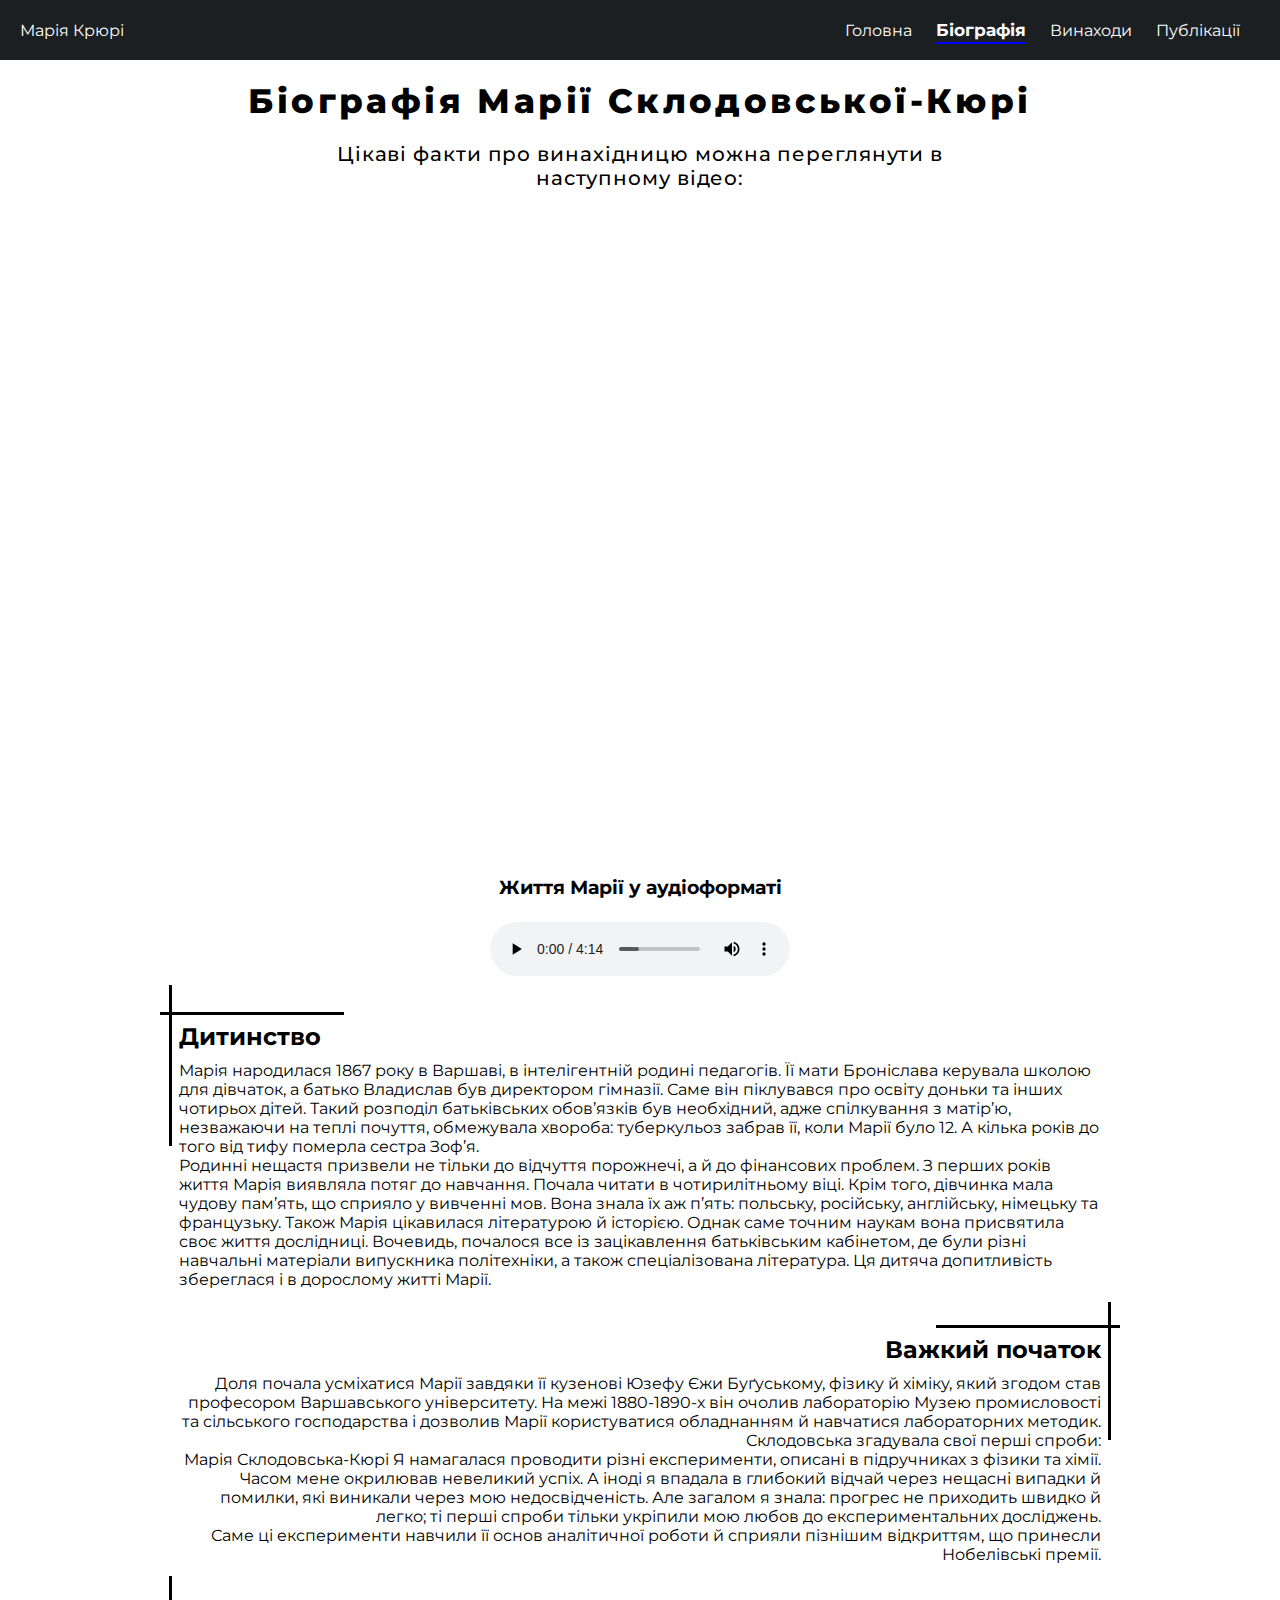
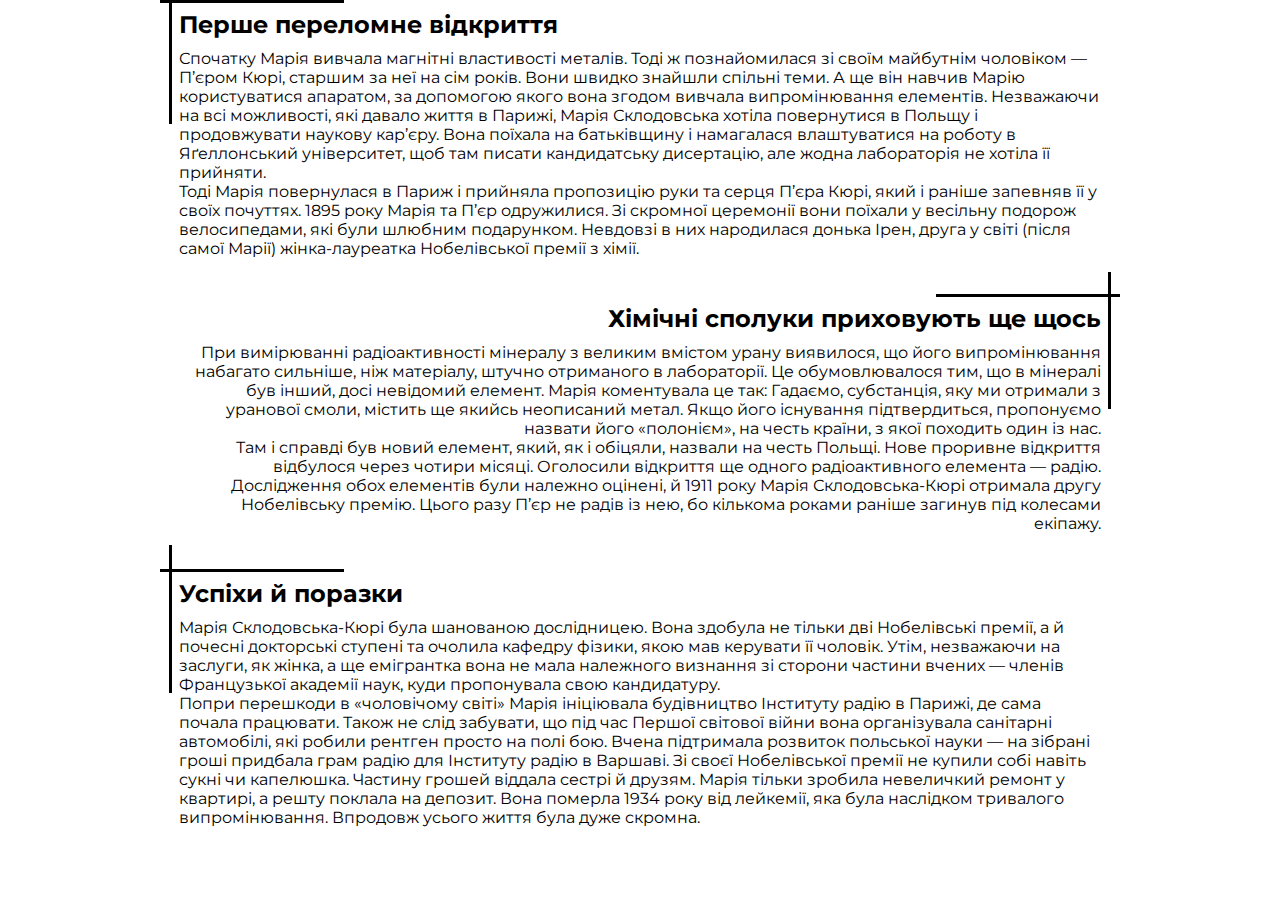
==== bio.html @ d75cf163 "first commit" ====
<!DOCTYPE html>
<html>

<head>
    <title>Біографія</title>
    <link rel="stylesheet" href="css/style.css">
    <meta name="viewport" content="width=device-width, initial-scale=1">
</head>


<body>
    <header class="header">
        <div class="header-logo">Марія Крюрі</div>
        <div class="menu">
            <a href="/index.html" class="menu-item">Головна</a>
            <a href="/bio.html" class="menu-item active">Біографія</a>
            <a href="/invention.html" class="menu-item">Винаходи</a>
            <a href="/table.html" class="menu-item">Публікації</a>
        </div>
    </header>

    <div class="content-bio">
        <div class="title">
            <h1>Біографія Марії Склодовської-Кюрі</h1>
            <h2>Цікаві факти про винахідницю можна переглянути в наступному відео:</h2>
        </div>

        <div class="content-video">
            <iframe width="100%" height="100%" src="https://www.youtube.com/embed/_8dkaMkou_w?si=WavJ_647ao90aTCF"
                frameborder="0" allowfullscreen class="video"></iframe>
        </div>
        
        <div class="content-audio">
            <h3>Життя Марії у аудіоформаті</h2>
            <audio controls>
                <source src="info-audio.mp3" type="audio/mpeg">
                Текст, який відобразиться, якщо браузер не підтримує аудіо.
            </audio>
        </div>

        <div class="content-text">
            <div class="info info-even">
                <h2 class="info-title">
                    Дитинство
                </h2>
                <p class="info-text">
                    Марія народилася 1867 року в Варшаві, в інтелігентній родині педагогів. Її мати Броніслава керувала
                    школою для дівчаток, а батько Владислав був директором гімназії. Саме він піклувався про освіту
                    доньки
                    та інших чотирьох дітей. Такий розподіл батьківських обов’язків був необхідний, адже спілкування з
                    матір’ю, незважаючи на теплі почуття, обмежувала хвороба: туберкульоз забрав її, коли Марії було 12.
                    А
                    кілька років до того від тифу померла сестра Зоф’я.
                    <br>
                    Родинні нещастя призвели не тільки до відчуття
                    порожнечі, а й до фінансових проблем. З перших років життя Марія виявляла потяг до навчання. Почала
                    читати в чотирилітньому віці. Крім того, дівчинка мала чудову пам’ять, що сприяло у вивченні мов.
                    Вона
                    знала їх аж п’ять: польську, російську, англійську, німецьку та французьку. Також Марія цікавилася
                    літературою й історією. Однак саме точним наукам вона присвятила своє життя дослідниці. Вочевидь,
                    почалося все із зацікавлення батьківським кабінетом, де були різні навчальні матеріали випускника
                    політехніки, а також спеціалізована література. Ця дитяча допитливість збереглася і в дорослому
                    житті
                    Марії.
                </p>
            </div>

            <div class="info info-odd">
                <h2 class="info-title">
                    Важкий початок
                </h2>
                <p class="info-text">
                    Доля почала усміхатися Марії завдяки її кузенові Юзефу Єжи Буґуському, фізику й хіміку, який згодом
                    став
                    професором Варшавського університету. На межі 1880-1890-х він очолив лабораторію Музею промисловості
                    та
                    сільського господарства і дозволив Марії користуватися обладнанням й навчатися лабораторних методик.
                    Склодовська згадувала свої перші спроби:
                    <br>
                    Марія Склодовська-Кюрі
                    Я намагалася проводити різні експерименти, описані в підручниках з фізики та хімії. Часом мене
                    окрилював
                    невеликий успіх. А іноді я впадала в глибокий відчай через нещасні випадки й помилки, які виникали
                    через
                    мою недосвідченість. Але загалом я знала: прогрес не приходить швидко й легко; ті перші спроби
                    тільки
                    укріпили мою любов до експериментальних досліджень.
                    <br>
                    Саме ці експерименти навчили її основ аналітичної роботи й сприяли пізнішим відкриттям, що принесли
                    Нобелівські премії.
                </p>
            </div>

            <div class="info info-even">
                <h2 class="info-title">
                    Перше переломне відкриття
                </h2>
                <p class="info-text">
                    Спочатку Марія вивчала магнітні властивості металів. Тоді ж познайомилася зі своїм майбутнім
                    чоловіком —
                    П’єром Кюрі, старшим за неї на сім років. Вони швидко знайшли спільні теми. А ще він навчив Марію
                    користуватися апаратом, за допомогою якого вона згодом вивчала випромінювання елементів. Незважаючи
                    на
                    всі можливості, які давало життя в Парижі, Марія Склодовська хотіла повернутися в Польщу і
                    продовжувати
                    наукову кар’єру. Вона поїхала на батьківщину і намагалася влаштуватися на роботу в Яґеллонський
                    університет, щоб там писати кандидатську дисертацію, але жодна лабораторія не хотіла її прийняти.
                    <br>
                    Тоді Марія повернулася в Париж і прийняла пропозицію руки та серця П’єра Кюрі, який і раніше
                    запевняв її
                    у своїх почуттях. 1895 року Марія та П’єр одружилися. Зі скромної церемонії вони поїхали у весільну
                    подорож велосипедами, які були шлюбним подарунком. Невдовзі в них народилася донька Ірен, друга у
                    світі
                    (після самої Марії) жінка-лауреатка Нобелівської премії з хімії.
                </p>
            </div>


            
            <div class="info info-odd">
                <h2 class="info-title">
                    Хімічні сполуки приховують ще щось
                </h2>
                <p class="info-text">
                    При вимірюванні радіоактивності мінералу з великим вмістом урану виявилося, що його випромінювання
                    набагато сильніше, ніж матеріалу, штучно отриманого в лабораторії. Це обумовлювалося тим, що в
                    мінералі
                    був інший, досі невідомий елемент. Марія коментувала це так: Гадаємо, субстанція, яку ми отримали з
                    уранової смоли, містить ще якийсь неописаний метал. Якщо його існування підтвердиться, пропонуємо
                    назвати його «полонієм», на честь країни, з якої походить один із нас.
                    <br>
                    Там і справді був новий елемент, який, як і обіцяли, назвали на честь Польщі. Нове проривне
                    відкриття
                    відбулося через чотири місяці. Оголосили відкриття ще одного радіоактивного елемента — радію.
                    Дослідження обох елементів були належно оцінені, й 1911 року Марія Склодовська-Кюрі отримала другу
                    Нобелівську премію. Цього разу П’єр не радів із нею, бо кількома роками раніше загинув під колесами
                    екіпажу.
                </p>
            </div>

            <div class="info info-even">
                <h2 class="info-title">
                    Успіхи й поразки
                </h2>
                <p class="info-text">
                    Марія Склодовська-Кюрі була шанованою дослідницею. Вона здобула не тільки дві Нобелівські премії, а
                    й
                    почесні докторські ступені та очолила кафедру фізики, якою мав керувати її чоловік. Утім, незважаючи
                    на
                    заслуги, як жінка, а ще емігрантка вона не мала належного визнання зі сторони частини вчених —
                    членів
                    Французької академії наук, куди пропонувала свою кандидатуру.
                    <br>
                    Попри перешкоди в «чоловічому світі» Марія ініціювала будівництво Інституту радію в Парижі, де сама
                    почала працювати. Також не слід забувати, що під час Першої світової війни вона організувала
                    санітарні
                    автомобілі, які робили рентген просто на полі бою. Вчена підтримала розвиток польської науки — на
                    зібрані гроші придбала грам радію для Інституту радію в Варшаві. Зі своєї Нобелівської премії не
                    купили
                    собі навіть сукні чи капелюшка. Частину грошей віддала сестрі й друзям. Марія тільки зробила
                    невеличкий
                    ремонт у квартирі, а решту поклала на депозит. Вона померла 1934 року від лейкемії, яка була
                    наслідком
                    тривалого випромінювання. Впродовж усього життя була дуже скромна.
                </p>
            </div>
            <div class="footer"></div>
        </div>
    </div>


</body>

</html>
---- css/style.css ----
@import url("https://fonts.googleapis.com/css2?family=Montserrat&display=swap");

* {
  margin: 0;
  padding: 0;
  box-sizing: border-box;
}

body,
html {
  height: 100%;
  font-family: "Montserrat", sans-serif;
}

/* Стилі для шапки сайту */
.header {
  background-color: #1c1f22;
  color: #fff;
  padding: 20px;
  display: flex;
  justify-content: space-between;
  align-items: center;
  position: fixed;
  width: 100%;
  z-index: 9999;
}

.menu-item {
  margin-right: 20px;
  text-decoration: none;
  color: #fff;
  transition: all 0.1s;
}


.menu-item:hover {
  font-size: 17px;
  font-weight: bold;
  padding-bottom: 2px;
  border-bottom: 2px solid blue;
}

.active {
  font-size: 17px;
  font-weight: bold;
  padding-bottom: 2px;
  border-bottom: 2px solid blue;
  transition: all 0.1s;
}

/* Стилі для фото на всю сторінку */
.background-image {
  background-image: url("/images/home2.png");
  height: 100%;
  background-position: center;
  background-repeat: no-repeat;
  background-size: cover;
}



/* Стилі для блока з заволоком, підзаволоком і кнопкою */
.content {
  text-align: left;
  width: 30%;
  display: flex;
  flex-direction: column;
  color: #fff;
  padding: 20px;
  position: absolute;
  top: 60%;
  left: 25%;
  transform: translate(-50%, -50%);
}

.content p {
  margin-bottom: 50px;
  margin-top: 10px;
}

/* Стилі для кнопки */
.button {
  color: white;
  width: 60%;
  text-align: center;
  padding: 10px 20px;
  border: 1px solid white;
  transition: 0.5s ease;
  text-decoration: none;
}

.button:hover {
  color: black;
  background-color: #fff;
}

.boss {
  background: #2c2f33;
  color: #fff;
}

.title {
  text-align: center;
  display: flex;
  flex-direction: column;
  justify-content: center;
  align-items: center;
  padding-top: 60px;
}

.title h1 {
  font-size: 34px;
  font-weight: 800;
  margin: 20px;
  letter-spacing: 3.4px;
}

.title h2 {
  font-size: 20px;
  font-weight: 500;
  width: 55vw;
  margin-bottom: 10px;
  letter-spacing: 0.9px;
}

/* Стилі для контейнера блоків */
.container {
  display: flex;
  justify-content: space-between;
  margin: 0 auto;
  height: 100%;
  width: 80%;
}

/* Стилі для кожного блоку */
.block {
  padding: 20px;
  text-align: center;
  flex-basis: 48%;
  /* Розділити контейнер приблизно на 48% ширини кожного блоку */
}

.block h2 {
  text-transform: uppercase;
}

.block h3 {
  font-weight: 400;
  font-size: 16px;
}

.block p {
  letter-spacing: 0.6px;
  line-height: 22px;
}

/* Стилі для фото */
.image {
  width: 100%;
}

/* Стилі для парних елементів */
.even {
  text-align: left;
}

.even h2,
p {
  margin-bottom: 3%;
}

/* Стилі для непарних елементів */
.odd {
  text-align: right;
}

.odd h2,
p,
h3 {
  margin-bottom: 3%;
}

/* Стилі для таблиці */
table {
  border-collapse: collapse;
  width: 90%;
  margin: 20px auto;
}

.content-table {
  height: 100%;
}

/* Стилі для заголовку таблиці */
th {
  background-color: #b1b1b1;
}

th,
td {
  border: 1px solid #ddd;
  text-align: left;
  padding: 8px;
}

.row-gray {
  background-color: #f2f2f2;
}

.number-row {
  font-weight: bold;
}

.number-column,
.year-column {
  width: 10%;
}

.name-column {
  width: 25%;
}

.content-bio {
  width: 80%;
  margin: 0 auto;
}

.content-video {
  width: 100%;
  height: 70vh;
  margin-bottom: 2%;
}

.content-audio {
  display: flex;
  justify-content: center;
  flex-direction: column;
  align-items: center;
}

.content-audio h3 {
  margin: 2% 0;
}

.content-text {
  width: 70%;
  margin: 0 auto;
}

.info {
  position: relative;
  margin: 5% 0;
}

.info-odd {
  text-align: right;
}

.info-even::before {
  content: "";
  position: absolute;
  top: 0;
  left: -1%;
  width: 20%;
  height: 3px;
  background-color: #000;
  margin: -10px;
}

.info-even::after {
  content: "";
  position: absolute;
  top: -10%;
  left: 0;
  width: 3px;
  height: 60%;
  background-color: #000;
  margin: -10px;
}

.info-odd::before {
  content: "";
  position: absolute;
  top: 0;
  right: -1%;
  width: 20%;
  height: 3px;
  background-color: #000;
  margin: -10px;
}

.info-odd::after {
  content: "";
  position: absolute;
  top: -10%;
  right: 0;
  width: 3px;
  height: 60%;
  background-color: #000;
  margin: -10px;
}

.info-title {
  margin-bottom: 10px;
}

.footer {
  height: 5vh;
}

@media screen and (max-width: 1366px) {
  .content-text {
    width: 80%;
  }
}

@media screen and (max-width: 1024px) {
  .content-text {
    width: 100%;
  }

  .container {
    width: 100%;
  }

  .block {
    flex-basis: 100%;
  }

  .title h2 {
    width: 95vw;
  }

  .content {
    width: 50%;
  }

  .button {
    width: 70%;
  }
}

@media screen and (max-width: 767px) {
  .container {
    flex-direction: column;
    /* Розміщення блоків в стовпці на малих екранах */
    width: 100%;
  }

  .block {
    flex-basis: 100%;
    /* Блоки на повну ширину екрану на малих екранах */
    text-align: center;
  }

  .block h3,
  h2,
  p {
    text-align: justify;
  }

  .title h2 {
    text-align: center;
    width: 90vw;
  }

  table.horizontal-table {
    display: block;
    width: auto;
  }

  table.horizontal-table th,
  table.horizontal-table td {
    display: block;
    width: 100%;
    text-align: left;
  }

  .info-odd > .info-title {
    text-align: right;
  }

  .info-even::after,
  .info-odd::after {
    top: -3%;
    height: 45%;
  }
}

@media screen and (min-width: 480px) and (max-width: 767px) {
  .menu {
    margin: 0 auto;
  }

  .content {
    width: 85%;
    display: flex;
    justify-content: center;
    align-items: center;
    flex-direction: column;
    color: #fff;
    padding: 20px;
    text-align: center;
    position: absolute;
    top: 70%;
    left: 50%;
    transform: translate(-50%, -50%);
  }

  .background-image {
    background-image: url("/images/home458.png");
    background-position: center;
    background-repeat: no-repeat;
    background-size: cover;
    height: 100vh;
  }

  .info {
    margin-top: 30px;
  }
}

@media screen and (min-width: 480px) {
  .content-bio {
    width: 90%;
  }
}

@media screen and (max-width: 480px) {
  .header-logo {
    display: none;
    padding: 0;
  }

  .menu {
    margin: 0 auto;
  }

  .menu-item {
    margin-right: 5px;
    font-size: 14px;
  }

  .content {
    width: 95%;
    display: flex;
    padding: 20px;
    text-align: center;
    position: absolute;
    top: 70%;
    left: 50%;
    transform: translate(-50%, -50%);
  }

  .title h1 {
    font-size: 25px;
    margin: 20px 0;
  }

  .title h2 {
    font-size: 16px;
  }

  .background-image {
    background-image: url("/images/home458.png");
    max-width: 100%;
    height: 100vh;
    background-position: center;
    background-repeat: no-repeat;
    background-size: cover;
  }

  .button {
    width: 80%;
    margin: 0 auto;
  }

  .content-bio {
    width: 90%;
  }

  .content-video {
    height: 60vh;
  }

  .content-text {
    width: 95%;
  }

  .info {
    margin-top: 30px;
  }

  .info-odd .info-title {
    text-align: right;
  }

  .info-even::after {
    top: -3%;
    height: 45%;
  }

  .info::after {
    top: -2%;
    width: 3px;
    height: 20%;
  }

  .info::before {
    width: 25%;
  }
}
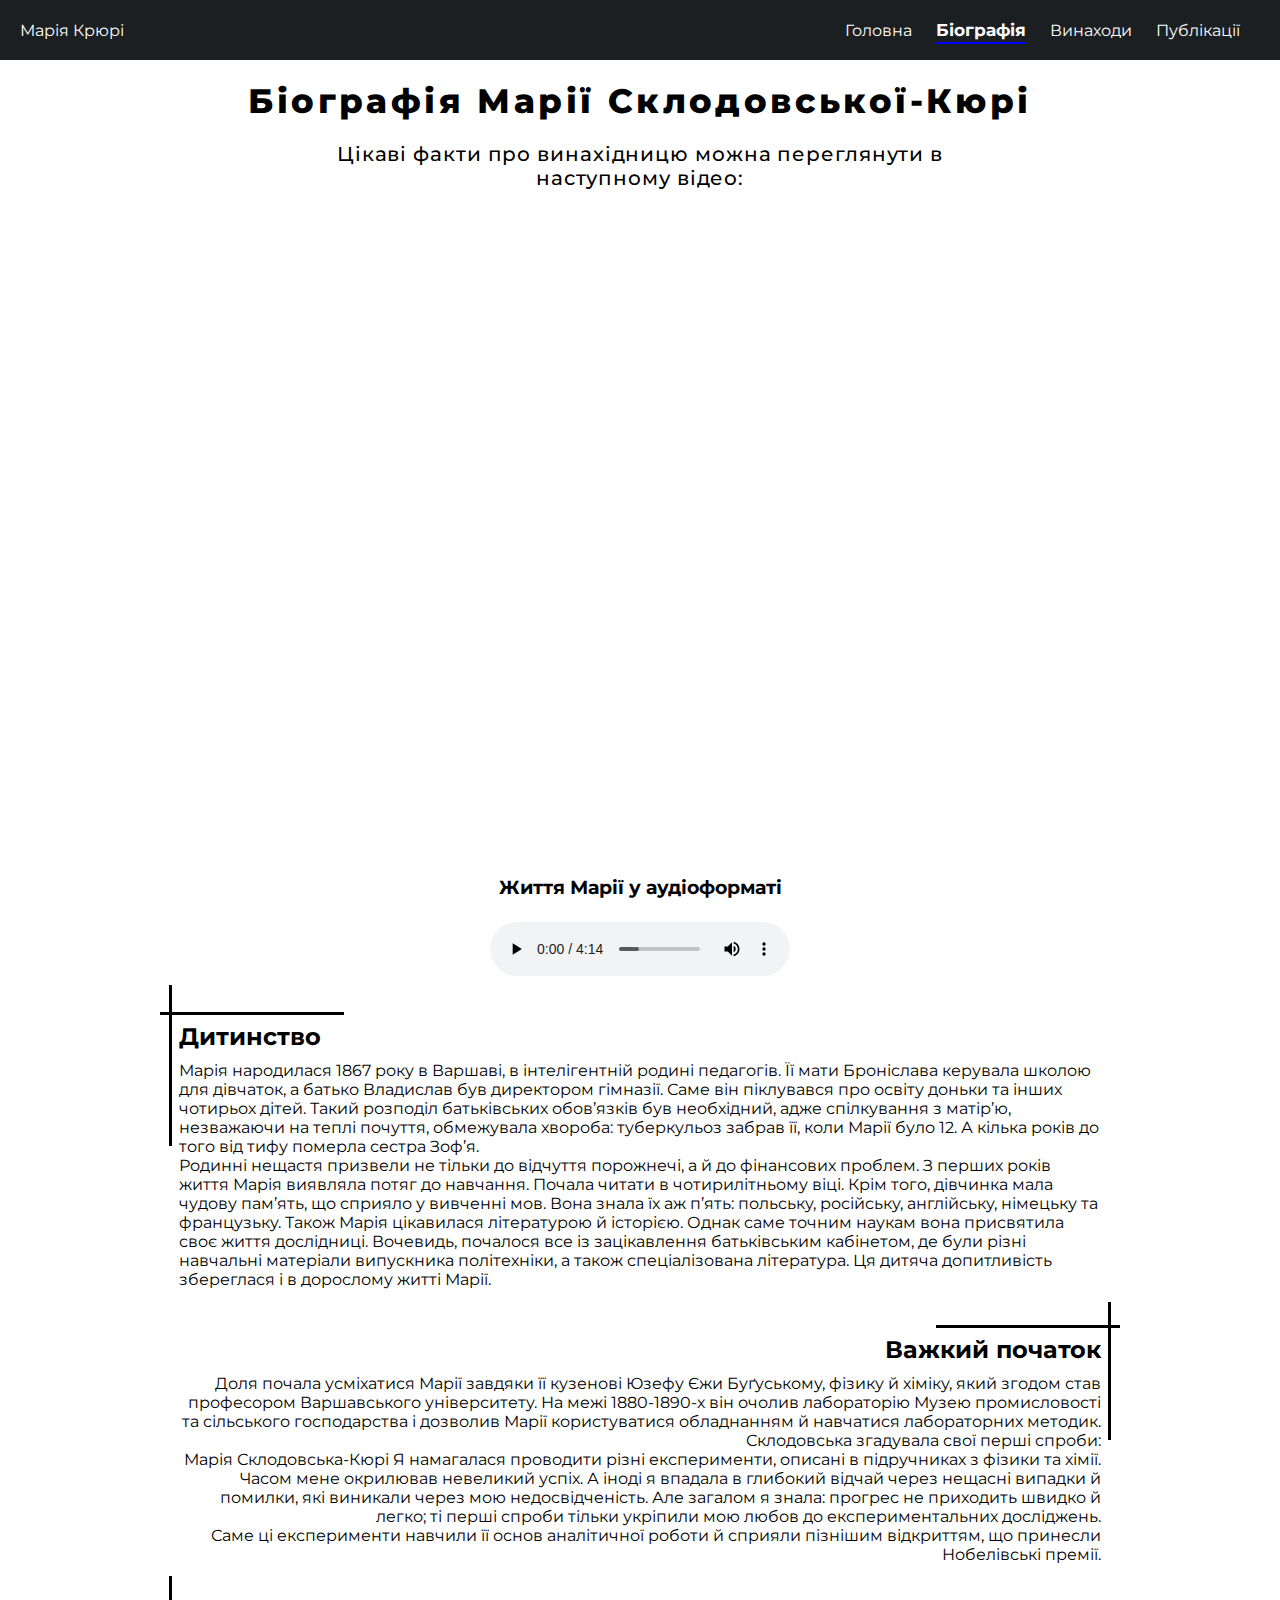
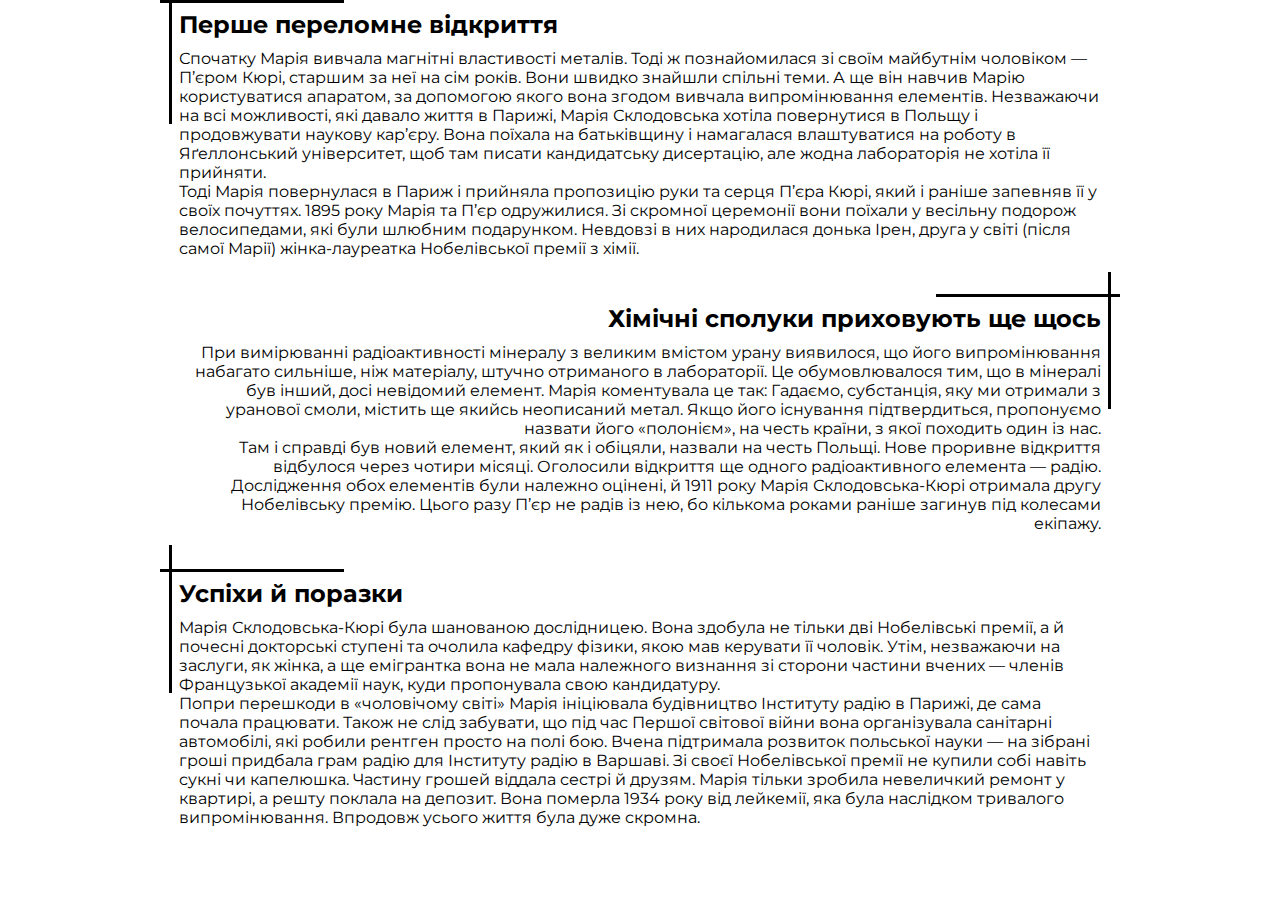
==== commit bf9227a4: "second commit" ====
--- a/bio.html
+++ b/bio.html
@@ -114,8 +114,6 @@
                     (після самої Марії) жінка-лауреатка Нобелівської премії з хімії.
                 </p>
             </div>
-
-
             
             <div class="info info-odd">
                 <h2 class="info-title">
@@ -129,7 +127,7 @@
                     уранової смоли, містить ще якийсь неописаний метал. Якщо його існування підтвердиться, пропонуємо
                     назвати його «полонієм», на честь країни, з якої походить один із нас.
                     <br>
-                    Там і справді був новий елемент, який, як і обіцяли, назвали на честь Польщі. Нове проривне
+                    Там і справді був новий елемент, який як і обіцяли, назвали на честь Польщі. Нове проривне
                     відкриття
                     відбулося через чотири місяці. Оголосили відкриття ще одного радіоактивного елемента — радію.
                     Дослідження обох елементів були належно оцінені, й 1911 року Марія Склодовська-Кюрі отримала другу
--- a/css/style.css
+++ b/css/style.css
@@ -56,8 +56,6 @@
   background-repeat: no-repeat;
   background-size: cover;
 }
-
-
 
 /* Стилі для блока з заволоком, підзаволоком і кнопкою */
 .content {
